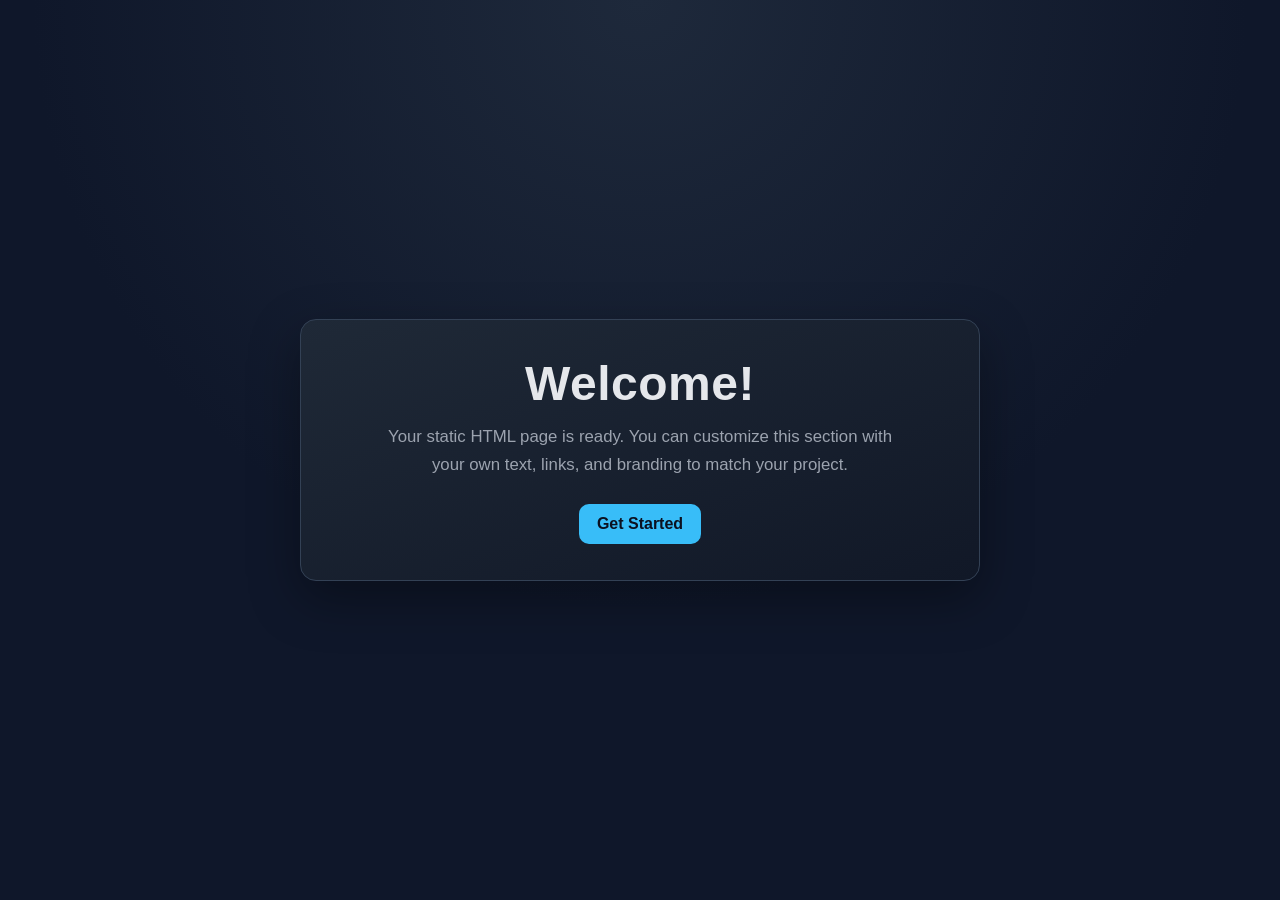
==== index.html @ a90cb150 "Added main index file" ====
<!DOCTYPE html>
<html lang="en">
<head>
  <meta charset="UTF-8" />
  <meta name="viewport" content="width=device-width, initial-scale=1.0" />
  <title>Welcome</title>
  <style>
    :root {
      --bg: #0f172a;
      --card: #111827;
      --text: #e5e7eb;
      --muted: #9ca3af;
      --accent: #38bdf8;
    }

    * {
      box-sizing: border-box;
      margin: 0;
      padding: 0;
    }

    body {
      min-height: 100vh;
      font-family: Arial, Helvetica, sans-serif;
      background: radial-gradient(circle at top, #1e293b 0%, var(--bg) 55%);
      color: var(--text);
      display: grid;
      place-items: center;
      padding: 1rem;
    }

    .welcome-card {
      width: min(680px, 100%);
      background: linear-gradient(160deg, #1f2937 0%, var(--card) 100%);
      border: 1px solid #334155;
      border-radius: 16px;
      padding: 2.25rem;
      box-shadow: 0 18px 50px rgba(0, 0, 0, 0.35);
      text-align: center;
    }

    h1 {
      font-size: clamp(2rem, 4vw, 3rem);
      margin-bottom: 0.75rem;
      letter-spacing: 0.5px;
    }

    p {
      color: var(--muted);
      font-size: 1.05rem;
      line-height: 1.7;
      max-width: 56ch;
      margin: 0 auto 1.5rem;
    }

    .cta {
      display: inline-block;
      text-decoration: none;
      color: #0b1120;
      background: var(--accent);
      padding: 0.7rem 1.1rem;
      border-radius: 10px;
      font-weight: 700;
      transition: transform 0.2s ease, box-shadow 0.2s ease;
    }

    .cta:hover {
      transform: translateY(-2px);
      box-shadow: 0 8px 20px rgba(56, 189, 248, 0.35);
    }
  </style>
</head>
<body>
  <main class="welcome-card">
    <h1>Welcome!</h1>
    <p>
      Your static HTML page is ready. You can customize this section with your own
      text, links, and branding to match your project.
    </p>
    <a class="cta" href="#">Get Started</a>
  </main>
</body>
</html>
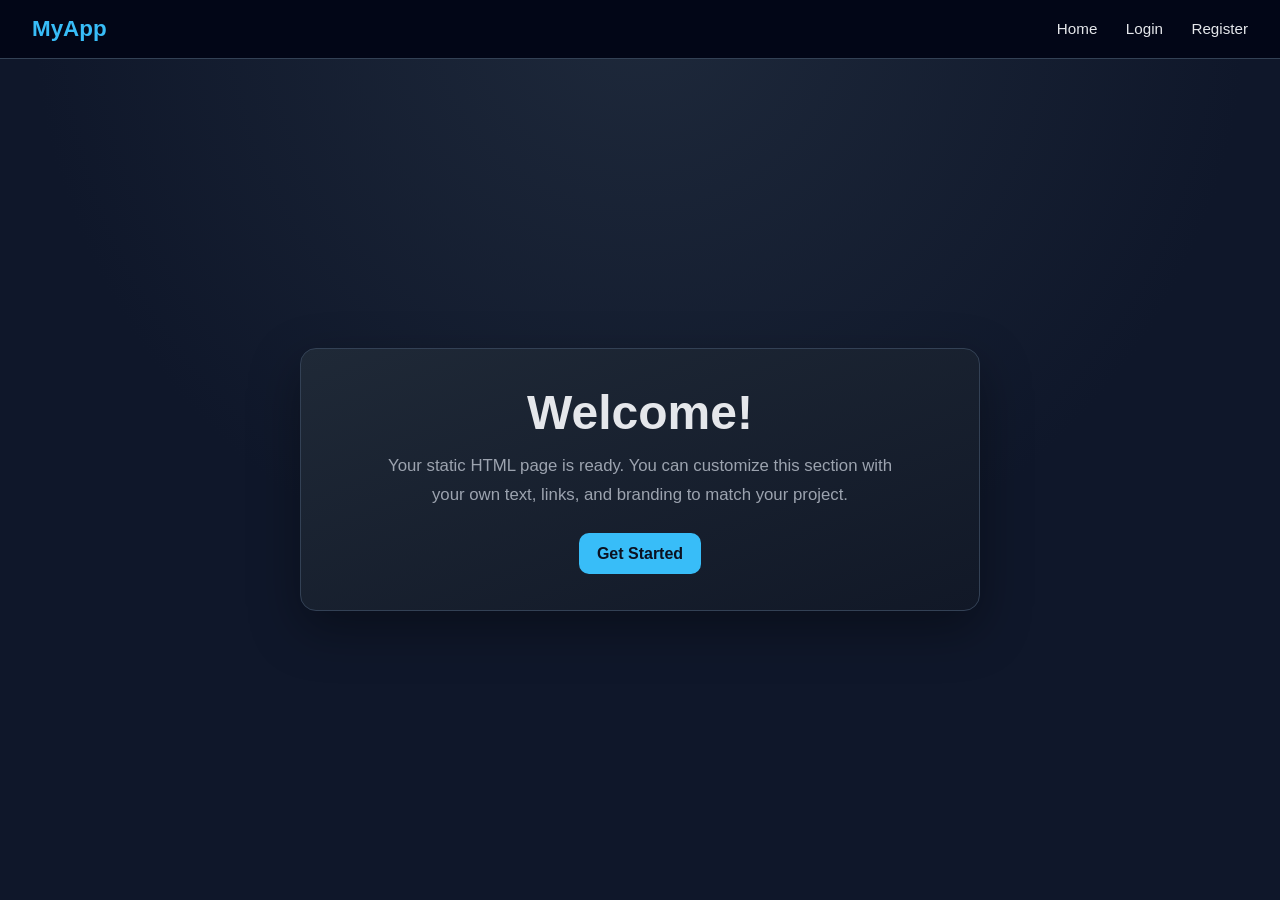
==== commit 378a34b2: "Added a header" ====
--- a/index.html
+++ b/index.html
@@ -24,6 +24,41 @@
       font-family: Arial, Helvetica, sans-serif;
       background: radial-gradient(circle at top, #1e293b 0%, var(--bg) 55%);
       color: var(--text);
+      display: flex;
+      flex-direction: column;
+    }
+
+    /* HEADER */
+    header {
+      width: 100%;
+      padding: 1rem 2rem;
+      background: #020617;
+      border-bottom: 1px solid #334155;
+      display: flex;
+      justify-content: space-between;
+      align-items: center;
+    }
+
+    header h2 {
+      color: var(--accent);
+      font-size: 1.4rem;
+    }
+
+    nav a {
+      color: var(--text);
+      text-decoration: none;
+      margin-left: 1.5rem;
+      font-size: 0.95rem;
+      transition: color 0.2s;
+    }
+
+    nav a:hover {
+      color: var(--accent);
+    }
+
+    /* CENTER CONTENT */
+    .container {
+      flex: 1;
       display: grid;
       place-items: center;
       padding: 1rem;
@@ -42,7 +77,6 @@
     h1 {
       font-size: clamp(2rem, 4vw, 3rem);
       margin-bottom: 0.75rem;
-      letter-spacing: 0.5px;
     }
 
     p {
@@ -70,14 +104,30 @@
     }
   </style>
 </head>
+
 <body>
-  <main class="welcome-card">
-    <h1>Welcome!</h1>
-    <p>
-      Your static HTML page is ready. You can customize this section with your own
-      text, links, and branding to match your project.
-    </p>
-    <a class="cta" href="#">Get Started</a>
-  </main>
+
+  <!-- HEADER -->
+  <header>
+    <h2>MyApp</h2>
+    <nav>
+      <a href="#">Home</a>
+      <a href="#">Login</a>
+      <a href="#">Register</a>
+    </nav>
+  </header>
+
+  <!-- MAIN CONTENT -->
+  <div class="container">
+    <main class="welcome-card">
+      <h1>Welcome!</h1>
+      <p>
+        Your static HTML page is ready. You can customize this section with your own
+        text, links, and branding to match your project.
+      </p>
+      <a class="cta" href="#">Get Started</a>
+    </main>
+  </div>
+
 </body>
-</html>
+</html>
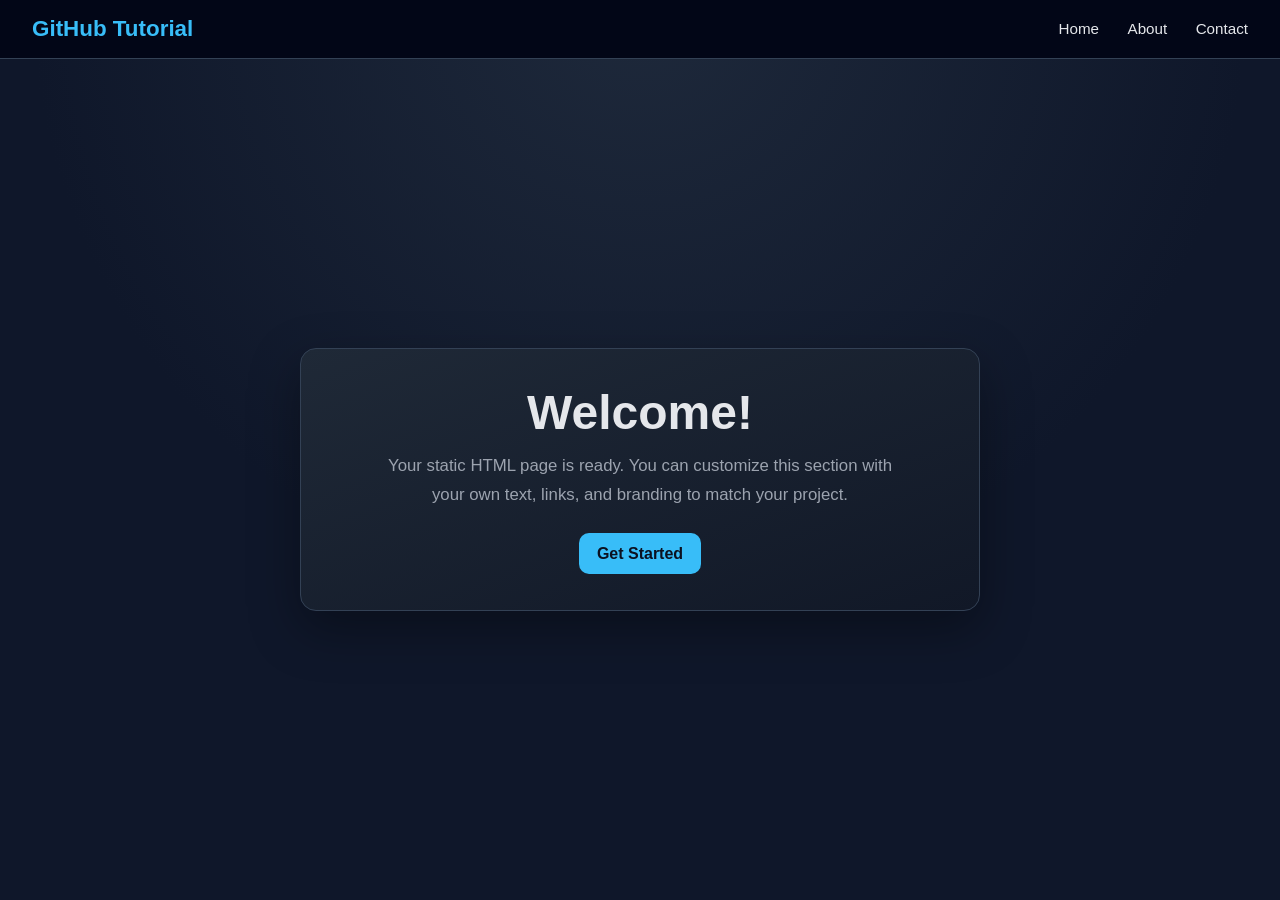
==== commit a9daa85b: "Added tittle" ====
--- a/index.html
+++ b/index.html
@@ -1,133 +1,133 @@
-<!DOCTYPE html>
+<!doctype html>
 <html lang="en">
-<head>
-  <meta charset="UTF-8" />
-  <meta name="viewport" content="width=device-width, initial-scale=1.0" />
-  <title>Welcome</title>
-  <style>
-    :root {
-      --bg: #0f172a;
-      --card: #111827;
-      --text: #e5e7eb;
-      --muted: #9ca3af;
-      --accent: #38bdf8;
-    }
+  <head>
+    <meta charset="UTF-8" />
+    <meta name="viewport" content="width=device-width, initial-scale=1.0" />
+    <title>Welcome</title>
+    <style>
+      :root {
+        --bg: #0f172a;
+        --card: #111827;
+        --text: #e5e7eb;
+        --muted: #9ca3af;
+        --accent: #38bdf8;
+      }
 
-    * {
-      box-sizing: border-box;
-      margin: 0;
-      padding: 0;
-    }
+      * {
+        box-sizing: border-box;
+        margin: 0;
+        padding: 0;
+      }
 
-    body {
-      min-height: 100vh;
-      font-family: Arial, Helvetica, sans-serif;
-      background: radial-gradient(circle at top, #1e293b 0%, var(--bg) 55%);
-      color: var(--text);
-      display: flex;
-      flex-direction: column;
-    }
+      body {
+        min-height: 100vh;
+        font-family: Arial, Helvetica, sans-serif;
+        background: radial-gradient(circle at top, #1e293b 0%, var(--bg) 55%);
+        color: var(--text);
+        display: flex;
+        flex-direction: column;
+      }
 
-    /* HEADER */
-    header {
-      width: 100%;
-      padding: 1rem 2rem;
-      background: #020617;
-      border-bottom: 1px solid #334155;
-      display: flex;
-      justify-content: space-between;
-      align-items: center;
-    }
+      /* HEADER */
+      header {
+        width: 100%;
+        padding: 1rem 2rem;
+        background: #020617;
+        border-bottom: 1px solid #334155;
+        display: flex;
+        justify-content: space-between;
+        align-items: center;
+      }
 
-    header h2 {
-      color: var(--accent);
-      font-size: 1.4rem;
-    }
+      header h2 {
+        color: var(--accent);
+        font-size: 1.4rem;
+      }
 
-    nav a {
-      color: var(--text);
-      text-decoration: none;
-      margin-left: 1.5rem;
-      font-size: 0.95rem;
-      transition: color 0.2s;
-    }
+      nav a {
+        color: var(--text);
+        text-decoration: none;
+        margin-left: 1.5rem;
+        font-size: 0.95rem;
+        transition: color 0.2s;
+      }
 
-    nav a:hover {
-      color: var(--accent);
-    }
+      nav a:hover {
+        color: var(--accent);
+      }
 
-    /* CENTER CONTENT */
-    .container {
-      flex: 1;
-      display: grid;
-      place-items: center;
-      padding: 1rem;
-    }
+      /* CENTER CONTENT */
+      .container {
+        flex: 1;
+        display: grid;
+        place-items: center;
+        padding: 1rem;
+      }
 
-    .welcome-card {
-      width: min(680px, 100%);
-      background: linear-gradient(160deg, #1f2937 0%, var(--card) 100%);
-      border: 1px solid #334155;
-      border-radius: 16px;
-      padding: 2.25rem;
-      box-shadow: 0 18px 50px rgba(0, 0, 0, 0.35);
-      text-align: center;
-    }
+      .welcome-card {
+        width: min(680px, 100%);
+        background: linear-gradient(160deg, #1f2937 0%, var(--card) 100%);
+        border: 1px solid #334155;
+        border-radius: 16px;
+        padding: 2.25rem;
+        box-shadow: 0 18px 50px rgba(0, 0, 0, 0.35);
+        text-align: center;
+      }
 
-    h1 {
-      font-size: clamp(2rem, 4vw, 3rem);
-      margin-bottom: 0.75rem;
-    }
+      h1 {
+        font-size: clamp(2rem, 4vw, 3rem);
+        margin-bottom: 0.75rem;
+      }
 
-    p {
-      color: var(--muted);
-      font-size: 1.05rem;
-      line-height: 1.7;
-      max-width: 56ch;
-      margin: 0 auto 1.5rem;
-    }
+      p {
+        color: var(--muted);
+        font-size: 1.05rem;
+        line-height: 1.7;
+        max-width: 56ch;
+        margin: 0 auto 1.5rem;
+      }
 
-    .cta {
-      display: inline-block;
-      text-decoration: none;
-      color: #0b1120;
-      background: var(--accent);
-      padding: 0.7rem 1.1rem;
-      border-radius: 10px;
-      font-weight: 700;
-      transition: transform 0.2s ease, box-shadow 0.2s ease;
-    }
+      .cta {
+        display: inline-block;
+        text-decoration: none;
+        color: #0b1120;
+        background: var(--accent);
+        padding: 0.7rem 1.1rem;
+        border-radius: 10px;
+        font-weight: 700;
+        transition:
+          transform 0.2s ease,
+          box-shadow 0.2s ease;
+      }
 
-    .cta:hover {
-      transform: translateY(-2px);
-      box-shadow: 0 8px 20px rgba(56, 189, 248, 0.35);
-    }
-  </style>
-</head>
+      .cta:hover {
+        transform: translateY(-2px);
+        box-shadow: 0 8px 20px rgba(56, 189, 248, 0.35);
+      }
+    </style>
+  </head>
 
-<body>
+  <body>
+    <!-- HEADER -->
+    <header>
+      <h2>GitHub Tutorial</h2>
+      <nav>
+        <a href="#">Home</a>
+        <a href="#">About</a>
+        <a href="#">Contact</a>
+      </nav>
+    </header>
 
-  <!-- HEADER -->
-  <header>
-    <h2>MyApp</h2>
-    <nav>
-      <a href="#">Home</a>
-      <a href="#">Login</a>
-      <a href="#">Register</a>
-    </nav>
-  </header>
-
-  <!-- MAIN CONTENT -->
-  <div class="container">
-    <main class="welcome-card">
-      <h1>Welcome!</h1>
-      <p>
-        Your static HTML page is ready. You can customize this section with your own
-        text, links, and branding to match your project.
-      </p>
-      <a class="cta" href="#">Get Started</a>
-    </main>
-  </div>
-
-</body>
-</html>+    <!-- MAIN CONTENT -->
+    <div class="container">
+      <main class="welcome-card">
+        <h1>Welcome!</h1>
+        <p>
+          Your static HTML page is ready. You can customize this section with
+          your own text, links, and branding to match your project.
+        </p>
+        <a class="cta" href="#">Get Started</a>
+      </main>
+    </div>
+  </body>
+</html>
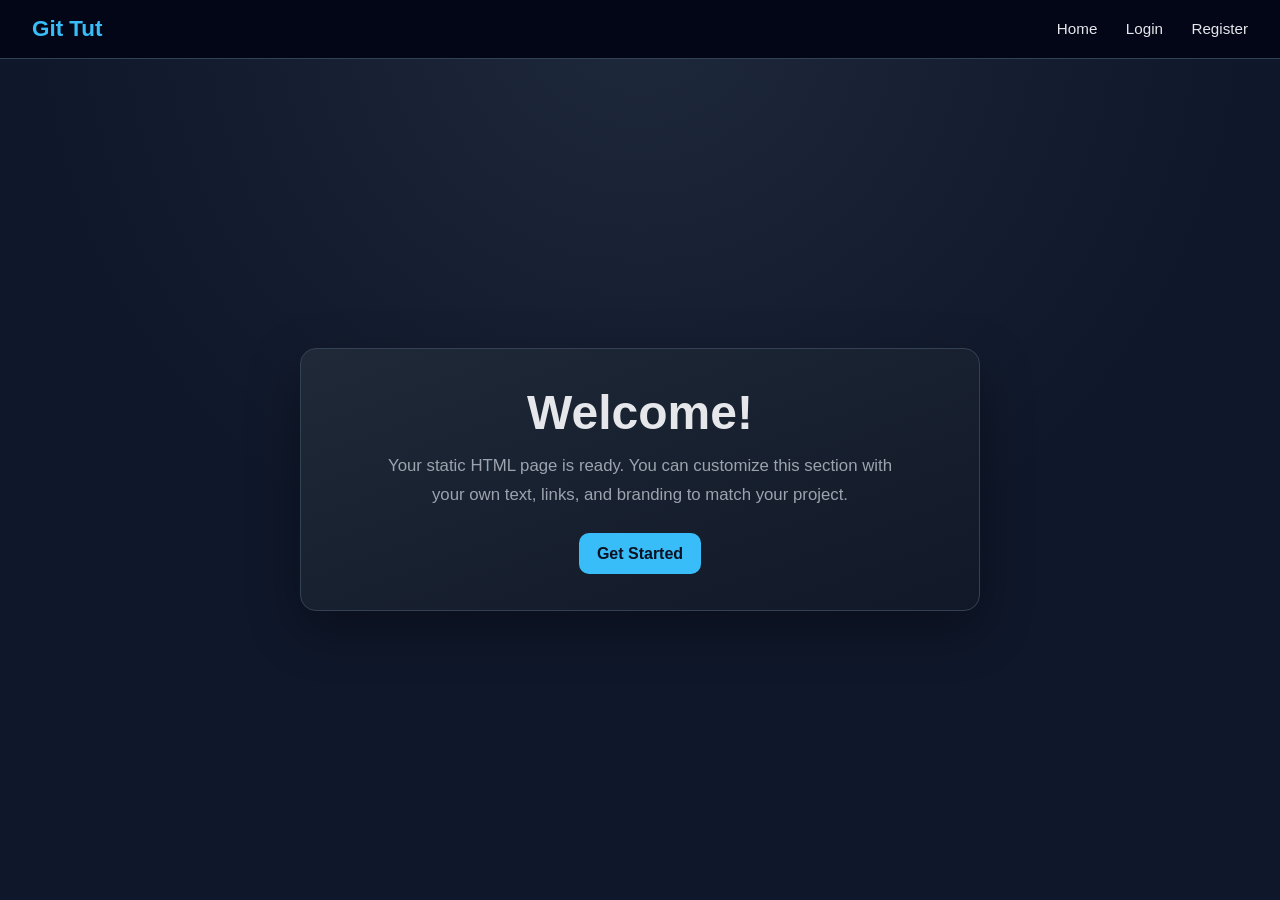
==== commit 3ca86438: "changed the title to GIT TUT" ====
--- a/index.html
+++ b/index.html
@@ -1,133 +1,133 @@
-<!doctype html>
+<!DOCTYPE html>
 <html lang="en">
-  <head>
-    <meta charset="UTF-8" />
-    <meta name="viewport" content="width=device-width, initial-scale=1.0" />
-    <title>Welcome</title>
-    <style>
-      :root {
-        --bg: #0f172a;
-        --card: #111827;
-        --text: #e5e7eb;
-        --muted: #9ca3af;
-        --accent: #38bdf8;
-      }
+<head>
+  <meta charset="UTF-8" />
+  <meta name="viewport" content="width=device-width, initial-scale=1.0" />
+  <title>Welcome</title>
+  <style>
+    :root {
+      --bg: #0f172a;
+      --card: #111827;
+      --text: #e5e7eb;
+      --muted: #9ca3af;
+      --accent: #38bdf8;
+    }
 
-      * {
-        box-sizing: border-box;
-        margin: 0;
-        padding: 0;
-      }
+    * {
+      box-sizing: border-box;
+      margin: 0;
+      padding: 0;
+    }
 
-      body {
-        min-height: 100vh;
-        font-family: Arial, Helvetica, sans-serif;
-        background: radial-gradient(circle at top, #1e293b 0%, var(--bg) 55%);
-        color: var(--text);
-        display: flex;
-        flex-direction: column;
-      }
+    body {
+      min-height: 100vh;
+      font-family: Arial, Helvetica, sans-serif;
+      background: radial-gradient(circle at top, #1e293b 0%, var(--bg) 55%);
+      color: var(--text);
+      display: flex;
+      flex-direction: column;
+    }
 
-      /* HEADER */
-      header {
-        width: 100%;
-        padding: 1rem 2rem;
-        background: #020617;
-        border-bottom: 1px solid #334155;
-        display: flex;
-        justify-content: space-between;
-        align-items: center;
-      }
+    /* HEADER */
+    header {
+      width: 100%;
+      padding: 1rem 2rem;
+      background: #020617;
+      border-bottom: 1px solid #334155;
+      display: flex;
+      justify-content: space-between;
+      align-items: center;
+    }
 
-      header h2 {
-        color: var(--accent);
-        font-size: 1.4rem;
-      }
+    header h2 {
+      color: var(--accent);
+      font-size: 1.4rem;
+    }
 
-      nav a {
-        color: var(--text);
-        text-decoration: none;
-        margin-left: 1.5rem;
-        font-size: 0.95rem;
-        transition: color 0.2s;
-      }
+    nav a {
+      color: var(--text);
+      text-decoration: none;
+      margin-left: 1.5rem;
+      font-size: 0.95rem;
+      transition: color 0.2s;
+    }
 
-      nav a:hover {
-        color: var(--accent);
-      }
+    nav a:hover {
+      color: var(--accent);
+    }
 
-      /* CENTER CONTENT */
-      .container {
-        flex: 1;
-        display: grid;
-        place-items: center;
-        padding: 1rem;
-      }
+    /* CENTER CONTENT */
+    .container {
+      flex: 1;
+      display: grid;
+      place-items: center;
+      padding: 1rem;
+    }
 
-      .welcome-card {
-        width: min(680px, 100%);
-        background: linear-gradient(160deg, #1f2937 0%, var(--card) 100%);
-        border: 1px solid #334155;
-        border-radius: 16px;
-        padding: 2.25rem;
-        box-shadow: 0 18px 50px rgba(0, 0, 0, 0.35);
-        text-align: center;
-      }
+    .welcome-card {
+      width: min(680px, 100%);
+      background: linear-gradient(160deg, #1f2937 0%, var(--card) 100%);
+      border: 1px solid #334155;
+      border-radius: 16px;
+      padding: 2.25rem;
+      box-shadow: 0 18px 50px rgba(0, 0, 0, 0.35);
+      text-align: center;
+    }
 
-      h1 {
-        font-size: clamp(2rem, 4vw, 3rem);
-        margin-bottom: 0.75rem;
-      }
+    h1 {
+      font-size: clamp(2rem, 4vw, 3rem);
+      margin-bottom: 0.75rem;
+    }
 
-      p {
-        color: var(--muted);
-        font-size: 1.05rem;
-        line-height: 1.7;
-        max-width: 56ch;
-        margin: 0 auto 1.5rem;
-      }
+    p {
+      color: var(--muted);
+      font-size: 1.05rem;
+      line-height: 1.7;
+      max-width: 56ch;
+      margin: 0 auto 1.5rem;
+    }
 
-      .cta {
-        display: inline-block;
-        text-decoration: none;
-        color: #0b1120;
-        background: var(--accent);
-        padding: 0.7rem 1.1rem;
-        border-radius: 10px;
-        font-weight: 700;
-        transition:
-          transform 0.2s ease,
-          box-shadow 0.2s ease;
-      }
+    .cta {
+      display: inline-block;
+      text-decoration: none;
+      color: #0b1120;
+      background: var(--accent);
+      padding: 0.7rem 1.1rem;
+      border-radius: 10px;
+      font-weight: 700;
+      transition: transform 0.2s ease, box-shadow 0.2s ease;
+    }
 
-      .cta:hover {
-        transform: translateY(-2px);
-        box-shadow: 0 8px 20px rgba(56, 189, 248, 0.35);
-      }
-    </style>
-  </head>
+    .cta:hover {
+      transform: translateY(-2px);
+      box-shadow: 0 8px 20px rgba(56, 189, 248, 0.35);
+    }
+  </style>
+</head>
 
-  <body>
-    <!-- HEADER -->
-    <header>
-      <h2>GitHub Tutorial</h2>
-      <nav>
-        <a href="#">Home</a>
-        <a href="#">About</a>
-        <a href="#">Contact</a>
-      </nav>
-    </header>
+<body>
 
-    <!-- MAIN CONTENT -->
-    <div class="container">
-      <main class="welcome-card">
-        <h1>Welcome!</h1>
-        <p>
-          Your static HTML page is ready. You can customize this section with
-          your own text, links, and branding to match your project.
-        </p>
-        <a class="cta" href="#">Get Started</a>
-      </main>
-    </div>
-  </body>
-</html>
+  <!-- HEADER -->
+  <header>
+    <h2>Git Tut</h2>
+    <nav>
+      <a href="#">Home</a>
+      <a href="#">Login</a>
+      <a href="#">Register</a>
+    </nav>
+  </header>
+
+  <!-- MAIN CONTENT -->
+  <div class="container">
+    <main class="welcome-card">
+      <h1>Welcome!</h1>
+      <p>
+        Your static HTML page is ready. You can customize this section with your own
+        text, links, and branding to match your project.
+      </p>
+      <a class="cta" href="#">Get Started</a>
+    </main>
+  </div>
+
+</body>
+</html>
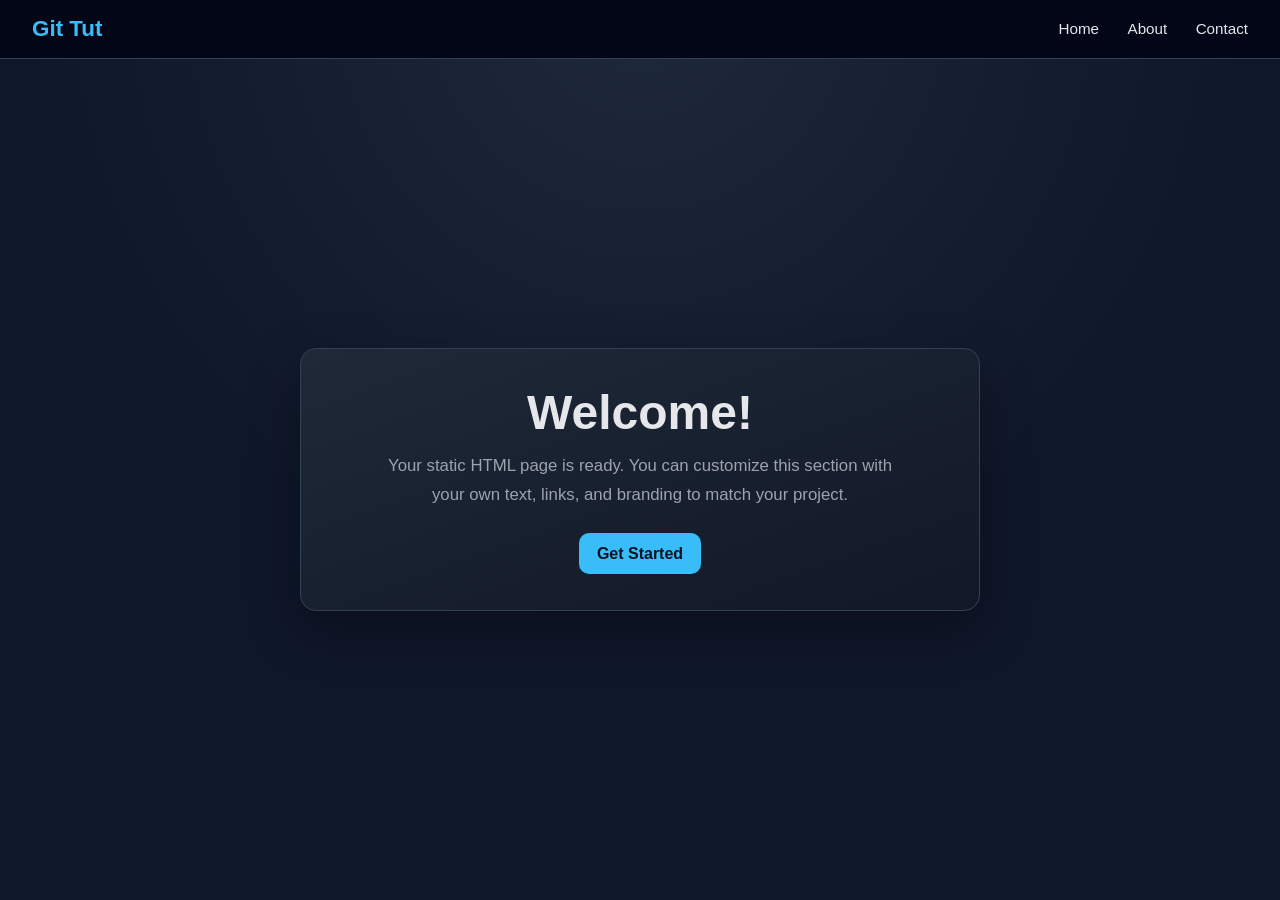
==== commit c9a352d9: "Merge branch 'main' of https://github.com/MhlengiiNdovela/GitTutorial into feat/header # Conflicts: " ====
--- a/index.html
+++ b/index.html
@@ -1,133 +1,133 @@
-<!DOCTYPE html>
+<!doctype html>
 <html lang="en">
-<head>
-  <meta charset="UTF-8" />
-  <meta name="viewport" content="width=device-width, initial-scale=1.0" />
-  <title>Welcome</title>
-  <style>
-    :root {
-      --bg: #0f172a;
-      --card: #111827;
-      --text: #e5e7eb;
-      --muted: #9ca3af;
-      --accent: #38bdf8;
-    }
+  <head>
+    <meta charset="UTF-8" />
+    <meta name="viewport" content="width=device-width, initial-scale=1.0" />
+    <title>Welcome</title>
+    <style>
+      :root {
+        --bg: #0f172a;
+        --card: #111827;
+        --text: #e5e7eb;
+        --muted: #9ca3af;
+        --accent: #38bdf8;
+      }
 
-    * {
-      box-sizing: border-box;
-      margin: 0;
-      padding: 0;
-    }
+      * {
+        box-sizing: border-box;
+        margin: 0;
+        padding: 0;
+      }
 
-    body {
-      min-height: 100vh;
-      font-family: Arial, Helvetica, sans-serif;
-      background: radial-gradient(circle at top, #1e293b 0%, var(--bg) 55%);
-      color: var(--text);
-      display: flex;
-      flex-direction: column;
-    }
+      body {
+        min-height: 100vh;
+        font-family: Arial, Helvetica, sans-serif;
+        background: radial-gradient(circle at top, #1e293b 0%, var(--bg) 55%);
+        color: var(--text);
+        display: flex;
+        flex-direction: column;
+      }
 
-    /* HEADER */
-    header {
-      width: 100%;
-      padding: 1rem 2rem;
-      background: #020617;
-      border-bottom: 1px solid #334155;
-      display: flex;
-      justify-content: space-between;
-      align-items: center;
-    }
+      /* HEADER */
+      header {
+        width: 100%;
+        padding: 1rem 2rem;
+        background: #020617;
+        border-bottom: 1px solid #334155;
+        display: flex;
+        justify-content: space-between;
+        align-items: center;
+      }
 
-    header h2 {
-      color: var(--accent);
-      font-size: 1.4rem;
-    }
+      header h2 {
+        color: var(--accent);
+        font-size: 1.4rem;
+      }
 
-    nav a {
-      color: var(--text);
-      text-decoration: none;
-      margin-left: 1.5rem;
-      font-size: 0.95rem;
-      transition: color 0.2s;
-    }
+      nav a {
+        color: var(--text);
+        text-decoration: none;
+        margin-left: 1.5rem;
+        font-size: 0.95rem;
+        transition: color 0.2s;
+      }
 
-    nav a:hover {
-      color: var(--accent);
-    }
+      nav a:hover {
+        color: var(--accent);
+      }
 
-    /* CENTER CONTENT */
-    .container {
-      flex: 1;
-      display: grid;
-      place-items: center;
-      padding: 1rem;
-    }
+      /* CENTER CONTENT */
+      .container {
+        flex: 1;
+        display: grid;
+        place-items: center;
+        padding: 1rem;
+      }
 
-    .welcome-card {
-      width: min(680px, 100%);
-      background: linear-gradient(160deg, #1f2937 0%, var(--card) 100%);
-      border: 1px solid #334155;
-      border-radius: 16px;
-      padding: 2.25rem;
-      box-shadow: 0 18px 50px rgba(0, 0, 0, 0.35);
-      text-align: center;
-    }
+      .welcome-card {
+        width: min(680px, 100%);
+        background: linear-gradient(160deg, #1f2937 0%, var(--card) 100%);
+        border: 1px solid #334155;
+        border-radius: 16px;
+        padding: 2.25rem;
+        box-shadow: 0 18px 50px rgba(0, 0, 0, 0.35);
+        text-align: center;
+      }
 
-    h1 {
-      font-size: clamp(2rem, 4vw, 3rem);
-      margin-bottom: 0.75rem;
-    }
+      h1 {
+        font-size: clamp(2rem, 4vw, 3rem);
+        margin-bottom: 0.75rem;
+      }
 
-    p {
-      color: var(--muted);
-      font-size: 1.05rem;
-      line-height: 1.7;
-      max-width: 56ch;
-      margin: 0 auto 1.5rem;
-    }
+      p {
+        color: var(--muted);
+        font-size: 1.05rem;
+        line-height: 1.7;
+        max-width: 56ch;
+        margin: 0 auto 1.5rem;
+      }
 
-    .cta {
-      display: inline-block;
-      text-decoration: none;
-      color: #0b1120;
-      background: var(--accent);
-      padding: 0.7rem 1.1rem;
-      border-radius: 10px;
-      font-weight: 700;
-      transition: transform 0.2s ease, box-shadow 0.2s ease;
-    }
+      .cta {
+        display: inline-block;
+        text-decoration: none;
+        color: #0b1120;
+        background: var(--accent);
+        padding: 0.7rem 1.1rem;
+        border-radius: 10px;
+        font-weight: 700;
+        transition:
+          transform 0.2s ease,
+          box-shadow 0.2s ease;
+      }
 
-    .cta:hover {
-      transform: translateY(-2px);
-      box-shadow: 0 8px 20px rgba(56, 189, 248, 0.35);
-    }
-  </style>
-</head>
+      .cta:hover {
+        transform: translateY(-2px);
+        box-shadow: 0 8px 20px rgba(56, 189, 248, 0.35);
+      }
+    </style>
+  </head>
 
-<body>
+  <body>
+    <!-- HEADER -->
+    <header>
+    <h2>Git Tut</h2>
+      <nav>
+        <a href="#">Home</a>
+        <a href="#">About</a>
+        <a href="#">Contact</a>
+      </nav>
+    </header>
 
-  <!-- HEADER -->
-  <header>
-    <h2>Git Tut</h2>
-    <nav>
-      <a href="#">Home</a>
-      <a href="#">Login</a>
-      <a href="#">Register</a>
-    </nav>
-  </header>
-
-  <!-- MAIN CONTENT -->
-  <div class="container">
-    <main class="welcome-card">
-      <h1>Welcome!</h1>
-      <p>
-        Your static HTML page is ready. You can customize this section with your own
-        text, links, and branding to match your project.
-      </p>
-      <a class="cta" href="#">Get Started</a>
-    </main>
-  </div>
-
-</body>
-</html>+    <!-- MAIN CONTENT -->
+    <div class="container">
+      <main class="welcome-card">
+        <h1>Welcome!</h1>
+        <p>
+          Your static HTML page is ready. You can customize this section with
+          your own text, links, and branding to match your project.
+        </p>
+        <a class="cta" href="#">Get Started</a>
+      </main>
+    </div>
+  </body>
+</html>
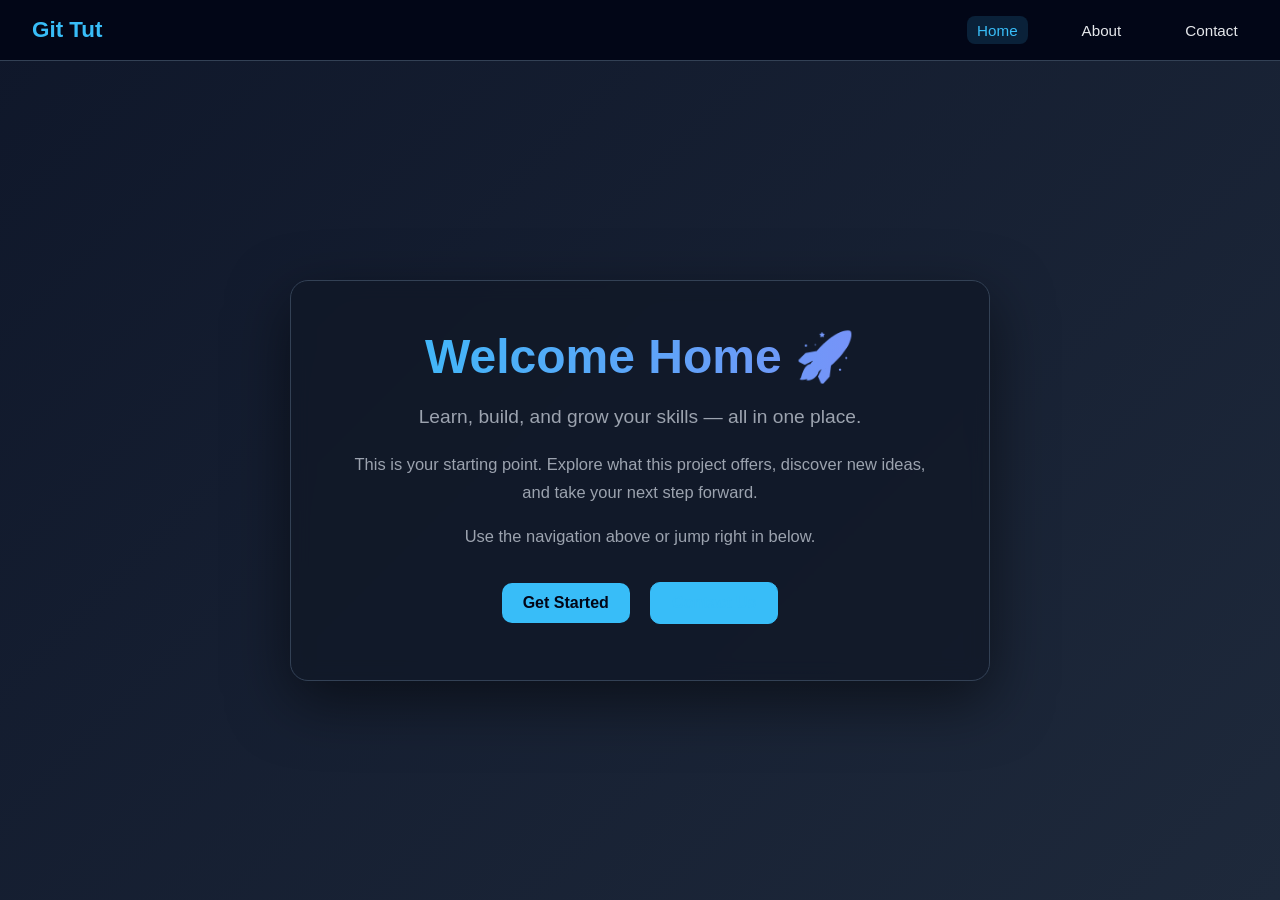
==== commit 3ed18195: "Added few things on Welcome page" ====
--- a/index.html
+++ b/index.html
@@ -3,131 +3,147 @@
   <head>
     <meta charset="UTF-8" />
     <meta name="viewport" content="width=device-width, initial-scale=1.0" />
-    <title>Welcome</title>
+    <title>Home</title>
+    <link rel="stylesheet" href="styles.css" />
+
     <style>
-      :root {
-        --bg: #0f172a;
-        --card: #111827;
-        --text: #e5e7eb;
-        --muted: #9ca3af;
-        --accent: #38bdf8;
+      body {
+        margin: 0;
+        font-family: Arial, Helvetica, sans-serif;
+        background: linear-gradient(135deg, #0f172a, #1e293b);
+        color: #e5e7eb;
       }
 
-      * {
-        box-sizing: border-box;
-        margin: 0;
-        padding: 0;
-      }
-
-      body {
-        min-height: 100vh;
-        font-family: Arial, Helvetica, sans-serif;
-        background: radial-gradient(circle at top, #1e293b 0%, var(--bg) 55%);
-        color: var(--text);
+      .site-header {
         display: flex;
-        flex-direction: column;
-      }
-
-      /* HEADER */
-      header {
-        width: 100%;
+        justify-content: space-between;
+        align-items: center;
         padding: 1rem 2rem;
         background: #020617;
         border-bottom: 1px solid #334155;
-        display: flex;
-        justify-content: space-between;
-        align-items: center;
       }
 
-      header h2 {
-        color: var(--accent);
-        font-size: 1.4rem;
+      .site-title {
+        color: #38bdf8;
       }
 
-      nav a {
-        color: var(--text);
+      .site-nav a {
+        color: #e5e7eb;
         text-decoration: none;
         margin-left: 1.5rem;
-        font-size: 0.95rem;
-        transition: color 0.2s;
+        transition: 0.2s;
       }
 
-      nav a:hover {
-        color: var(--accent);
+      .site-nav a:hover,
+      .site-nav .active {
+        color: #38bdf8;
       }
 
-      /* CENTER CONTENT */
+      /* HERO SECTION */
       .container {
-        flex: 1;
         display: grid;
         place-items: center;
-        padding: 1rem;
+        min-height: calc(100vh - 80px);
+        padding: 2rem;
       }
 
-      .welcome-card {
-        width: min(680px, 100%);
-        background: linear-gradient(160deg, #1f2937 0%, var(--card) 100%);
+      .card {
+        text-align: center;
+        padding: 3rem;
+        border-radius: 18px;
+        background: rgba(17, 24, 39, 0.8);
+        backdrop-filter: blur(10px);
         border: 1px solid #334155;
-        border-radius: 16px;
-        padding: 2.25rem;
-        box-shadow: 0 18px 50px rgba(0, 0, 0, 0.35);
-        text-align: center;
+        box-shadow: 0 20px 60px rgba(0, 0, 0, 0.5);
+        max-width: 700px;
       }
 
-      h1 {
-        font-size: clamp(2rem, 4vw, 3rem);
-        margin-bottom: 0.75rem;
+      .card h1 {
+        font-size: 3rem;
+        margin-bottom: 1rem;
+        background: linear-gradient(90deg, #38bdf8, #818cf8);
+        -webkit-background-clip: text;
+        color: transparent;
       }
 
-      p {
-        color: var(--muted);
-        font-size: 1.05rem;
-        line-height: 1.7;
-        max-width: 56ch;
-        margin: 0 auto 1.5rem;
+      .tagline {
+        font-size: 1.2rem;
+        color: #9ca3af;
+        margin-bottom: 1.5rem;
       }
 
-      .cta {
-        display: inline-block;
-        text-decoration: none;
-        color: #0b1120;
-        background: var(--accent);
-        padding: 0.7rem 1.1rem;
-        border-radius: 10px;
-        font-weight: 700;
-        transition:
-          transform 0.2s ease,
-          box-shadow 0.2s ease;
+      .card p {
+        line-height: 1.7;
+        margin-bottom: 1rem;
       }
 
-      .cta:hover {
+      .buttons {
+        margin-top: 1.5rem;
+      }
+
+      .btn {
+        display: inline-block;
+        padding: 0.7rem 1.3rem;
+        border-radius: 10px;
+        text-decoration: none;
+        font-weight: bold;
+        margin: 0.5rem;
+        transition: 0.2s;
+      }
+
+      .primary {
+        background: #38bdf8;
+        color: #020617;
+      }
+
+      .primary:hover {
         transform: translateY(-2px);
-        box-shadow: 0 8px 20px rgba(56, 189, 248, 0.35);
+        box-shadow: 0 10px 25px rgba(56, 189, 248, 0.4);
+      }
+
+      .secondary {
+        border: 1px solid #38bdf8;
+        color: #38bdf8;
+      }
+
+      .secondary:hover {
+        background: #38bdf8;
+        color: #020617;
       }
     </style>
   </head>
 
   <body>
-    <!-- HEADER -->
-    <header>
-    <h2>Git Tut</h2>
-      <nav>
-        <a href="#">Home</a>
-        <a href="#">About</a>
-        <a href="#">Contact</a>
+    <header class="site-header">
+      <h2 class="site-title">Git Tut</h2>
+      <nav class="site-nav">
+        <a class="active" href="index.html">Home</a>
+        <a href="about.html">About</a>
+        <a href="contact.html">Contact</a>
       </nav>
     </header>
 
-    <!-- MAIN CONTENT -->
     <div class="container">
-      <main class="welcome-card">
-        <h1>Welcome!</h1>
+      <main class="card">
+        <h1>Welcome Home 🚀</h1>
+        <p class="tagline">
+          Learn, build, and grow your skills — all in one place.
+        </p>
+
         <p>
-          Your static HTML page is ready. You can customize this section with
-          your own text, links, and branding to match your project.
+          This is your starting point. Explore what this project offers, discover
+          new ideas, and take your next step forward.
         </p>
-        <a class="cta" href="#">Get Started</a>
+
+        <p>
+          Use the navigation above or jump right in below.
+        </p>
+
+        <div class="buttons">
+          <a class="btn primary" href="about.html">Get Started</a>
+          <a class="btn secondary" href="contact.html">Contact Us</a>
+        </div>
       </main>
     </div>
   </body>
-</html>
+</html>
--- a/styles.css
+++ b/styles.css
@@ -0,0 +1,118 @@
+:root {
+  --bg: #0f172a;
+  --bg-top: #1e293b;
+  --header: #020617;
+  --card: #111827;
+  --border: #334155;
+  --text: #e5e7eb;
+  --muted: #9ca3af;
+  --accent: #38bdf8;
+}
+
+* {
+  box-sizing: border-box;
+  margin: 0;
+  padding: 0;
+}
+
+body {
+  min-height: 100vh;
+  font-family: Arial, Helvetica, sans-serif;
+  background: radial-gradient(circle at top, var(--bg-top) 0%, var(--bg) 55%);
+  color: var(--text);
+  display: flex;
+  flex-direction: column;
+}
+
+.site-header {
+  width: 100%;
+  padding: 1rem 2rem;
+  background: var(--header);
+  border-bottom: 1px solid var(--border);
+  display: flex;
+  justify-content: space-between;
+  align-items: center;
+}
+
+.site-title {
+  color: var(--accent);
+  font-size: 1.4rem;
+}
+
+.site-nav {
+  display: flex;
+  gap: 1.2rem;
+}
+
+.site-nav a {
+  color: var(--text);
+  text-decoration: none;
+  font-size: 0.95rem;
+  padding: 0.35rem 0.65rem;
+  border-radius: 8px;
+  transition: color 0.2s, background 0.2s;
+}
+
+.site-nav a:hover {
+  color: var(--accent);
+}
+
+.site-nav a.active {
+  background: rgba(56, 189, 248, 0.15);
+  color: var(--accent);
+}
+
+.container {
+  flex: 1;
+  display: grid;
+  place-items: center;
+  padding: 1.2rem;
+}
+
+.card {
+  width: min(760px, 100%);
+  background: linear-gradient(160deg, #1f2937 0%, var(--card) 100%);
+  border: 1px solid var(--border);
+  border-radius: 16px;
+  padding: 2.25rem;
+  box-shadow: 0 18px 50px rgba(0, 0, 0, 0.35);
+}
+
+h1 {
+  font-size: clamp(2rem, 4vw, 2.7rem);
+  margin-bottom: 0.9rem;
+}
+
+p {
+  color: var(--muted);
+  font-size: 1.03rem;
+  line-height: 1.7;
+  margin-bottom: 1rem;
+}
+
+.btn {
+  display: inline-block;
+  margin-top: 0.5rem;
+  text-decoration: none;
+  color: #0b1120;
+  background: var(--accent);
+  padding: 0.7rem 1.1rem;
+  border-radius: 10px;
+  font-weight: 700;
+  transition: transform 0.2s ease, box-shadow 0.2s ease;
+}
+
+.btn:hover {
+  transform: translateY(-2px);
+  box-shadow: 0 8px 20px rgba(56, 189, 248, 0.35);
+}
+
+.contact-list {
+  list-style: none;
+  margin-top: 0.25rem;
+}
+
+.contact-list li {
+  color: var(--muted);
+  margin-bottom: 0.45rem;
+}
